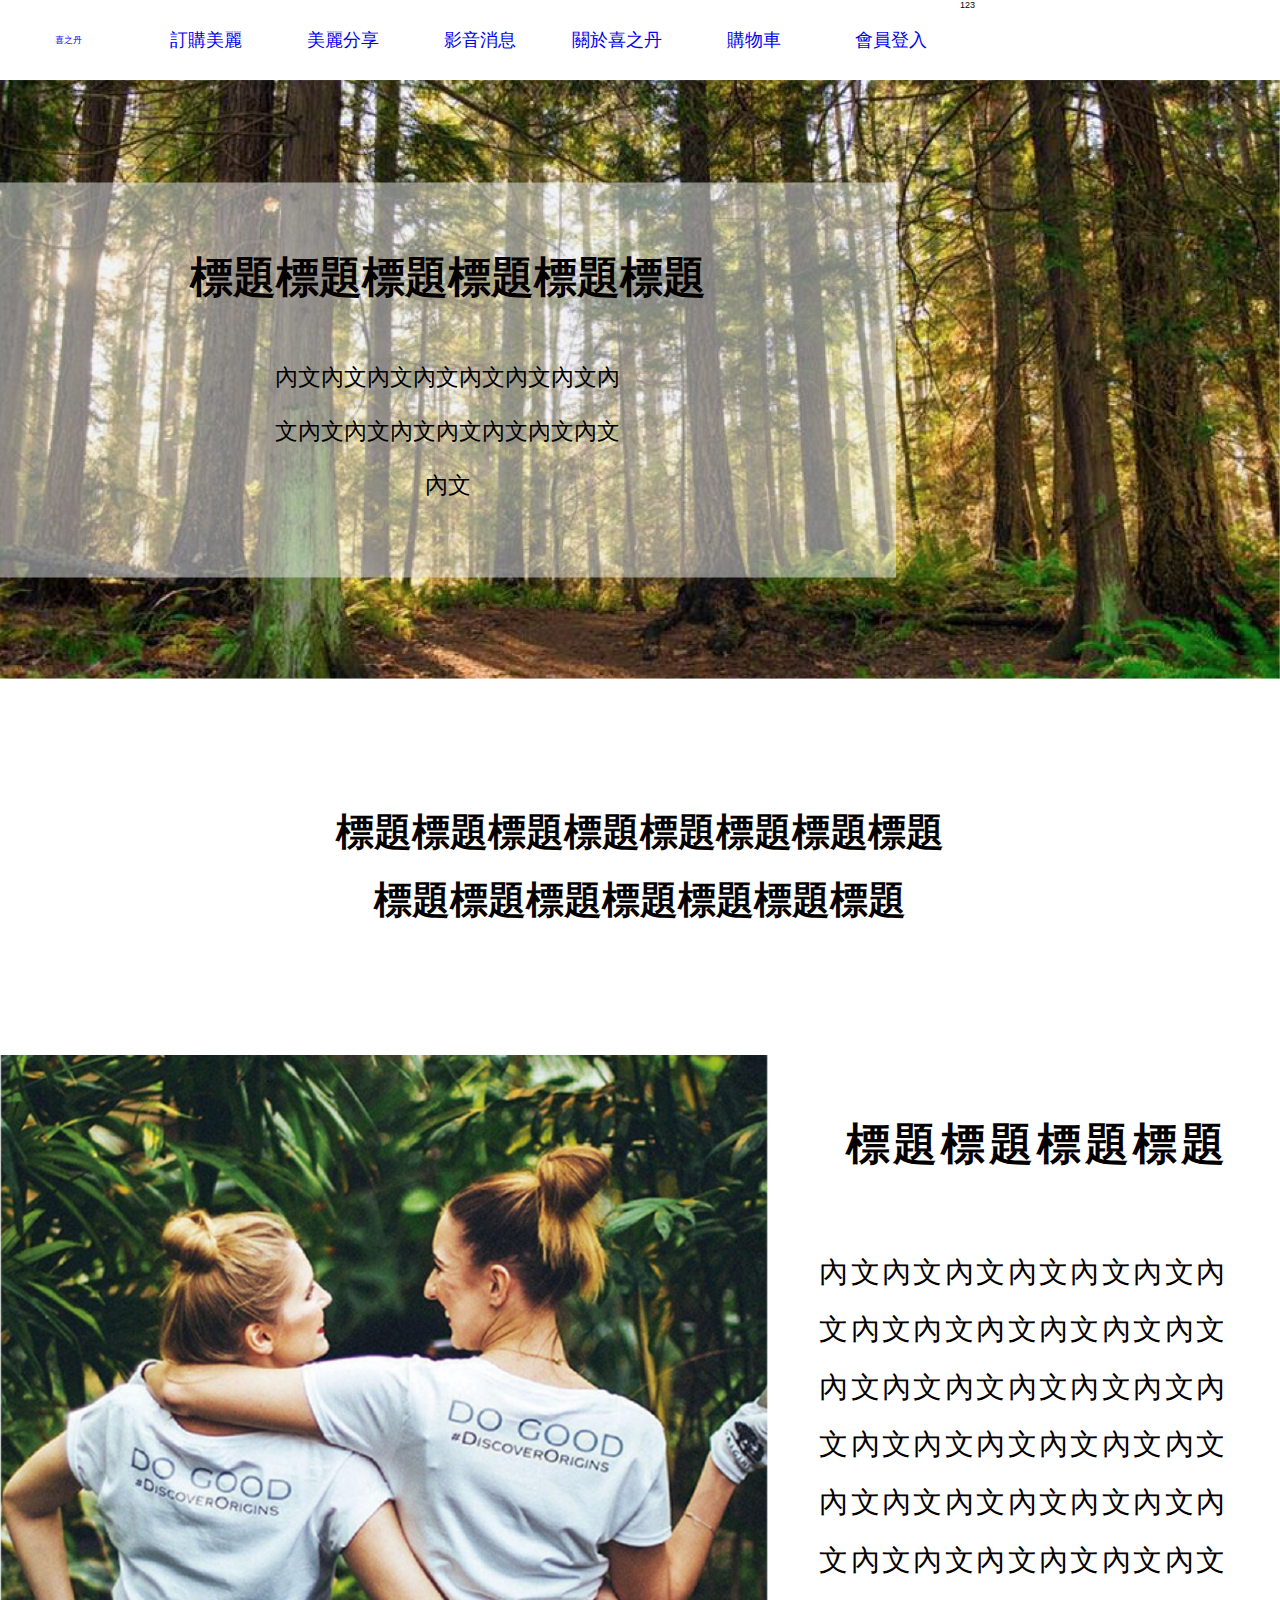
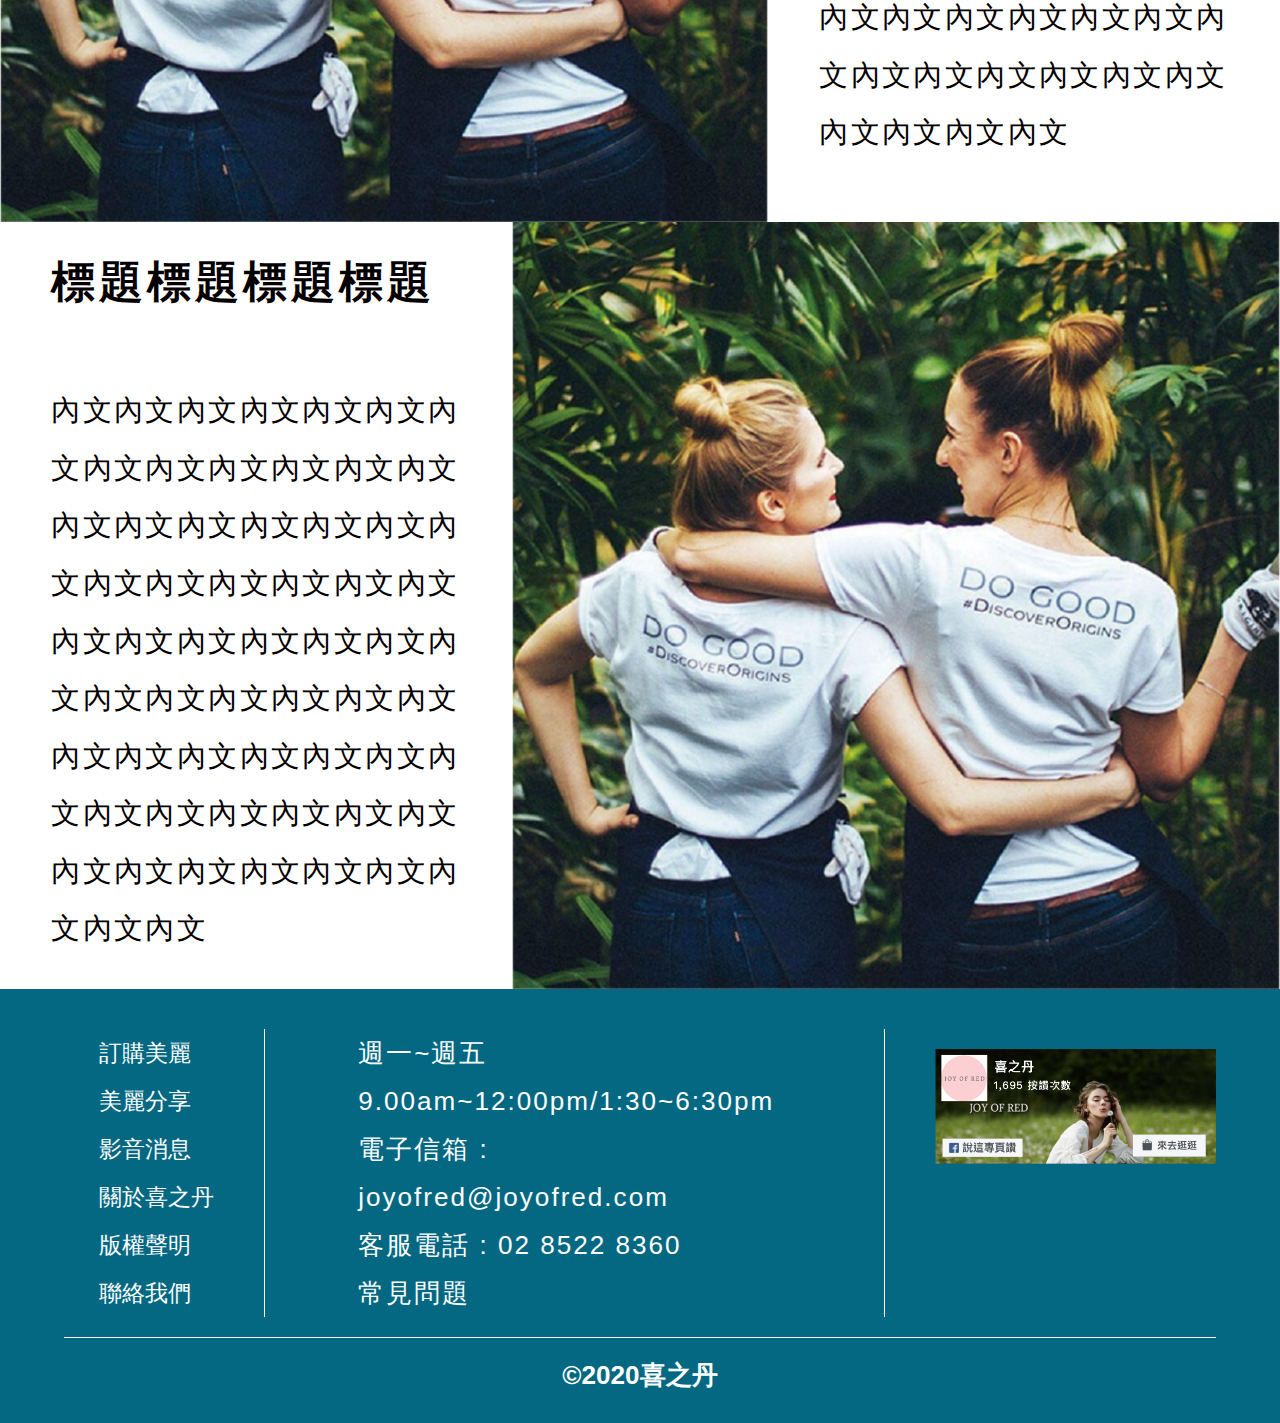
==== 桌機版/about.html @ 95850df7 "adjustAndRWD-v1" ====
<!DOCTYPE html>
<html lang="en">

<head>
  <meta charset="UTF-8">
  <meta
    name="viewport"
    content="width=device-width, initial-scale=1.0"
  >
  <title>Document</title>
  <link
    rel="stylesheet"
    href="./css/base.css"
  >
  <link
    rel="stylesheet"
    href="./css/global.css"
  >
  <link rel="stylesheet" href="./css/view/about.css">
  <style>

  </style>
</head>

<body>
  <!-- ----------------navBar----------------- -->
  <div class="nav-bar">
    <ul class="nav-bar-left">
      <li class="nav-bar-item"><a href="/index.html">喜之丹</a></li>
      <li class="nav-bar-item"><a href="/shop.html">訂購美麗</a></li>
      <li class="nav-bar-item"><a href="/share.html">美麗分享</a></li>
      <li class="nav-bar-item"><a href="/news.html">影音消息</a></li>
      <li class="nav-bar-item"><a href="/about.html">關於喜之丹</a></li>
      <li class="nav-bar-item"><a href="/cart.html">購物車</a></li>
      <li class="nav-bar-item"><a href="/member.html">會員登入</a></li>
    </ul>
    <div class="nav-bar-right">
      123
    </div>
  </div>
  <!-- -----------------------banner----------------- -->
  <div class="banner">
    <img src="img/關於喜之丹圖檔/圖檔1.png" alt="" class="pic">
    <div class="content">
      <h1>標題標題標題標題標題標題</h1>
      <p class="paragraph">內文內文內文內文內文內文內文內文內文內文內文內文內文內文內文內文</p>
    </div>
  </div>
  <!-- ------------------shortBanner------------------ -->
  <div class="short-banner">
    <div class="summary">
      <h1>標題標題標題標題標題標題標題標題</h1>
      <h1>標題標題標題標題標題標題標題</h1>
    </div>
  </div>

  <!-- ----------------------Section----------------------- -->
  <div class="section">
    <div class="pic">
      <img src="img/關於喜之丹圖檔/圖檔.png">
    </div>
    <div class="content">
      <div class="main">
        <h1>標題標題標題標題</h1>
        <p>內文內文內文內文內文內文內文內文內文內文內文內文內文內文內文內文內文內文內文內文內文內文內文內文內文內文內文內文內文內文內文內文內文內文內文內文內文內文內文內文內文內文內文內文內文內文內文內文內文內文內文內文內文內文內文內文</p>
      </div>
    </div>
  </div>
  <div class="section">
    <div class="pic">
      <img src="img/關於喜之丹圖檔/圖檔.png">
    </div>
    <div class="content">
      <div class="main">
        <h1>標題標題標題標題</h1>
        <p>內文內文內文內文內文內文內文內文內文內文內文內文內文內文內文內文內文內文內文內文內文內文內文內文內文內文內文內文內文內文內文內文內文內文內文內文內文內文內文內文內文內文內文內文內文內文內文內文內文內文內文內文內文內文內文內文內文內文內文內文內文</p>
      </div>
    </div>
  </div>
  <!-- ----------------footer----------------- -->
  <footer class="footer">
    <div class="main-content">
      <ul class="section-1">
        <li>訂購美麗</li>
        <li>美麗分享</li>
        <li>影音消息</li>
        <li>關於喜之丹</li>
        <li>版權聲明</li>
        <li>聯絡我們</li>
      </ul>
      <div class="section-2">
        <p>週一~週五</p>
        <p>9.00am~12:00pm/1:30~6:30pm</p>
        <p>電子信箱 : joyofred@joyofred.com</p>
        <p>客服電話 : 02 8522 8360</p>
        <p>常見問題</p>
      </div>
      <div class="section-3">
        <div class="footer-img">
          <img src="img/首頁圖/首頁圖7.png">
        </div>
      </div>
    </div>
    <div>
      <h1 class="copy-right">&copy;2020喜之丹</h1>
    </div>
  </footer>
</body>

</html>
---- 桌機版/css/base.css ----
@import "./normalize.css";

* {
  margin: 0;
  padding: 0;
  box-sizing: border-box;
}

body {
  font-family: "PingFangTC;","Helvetica Neue", Helvetica, "PingFang SC", "Hiragino Sans GB", "Microsoft YaHei", Arial, sans-serif;
}

a {
  text-decoration: none;
}
h1, h2, h3 {
  margin: 0;
  padding: 0;
}
h1 {
}
ul {
  list-style: none;
}
button {
  outline: none;
}
button:hover {
  cursor: pointer;
}
/* .clear-fix {
  zoom: 1;
} */
---- 桌機版/css/global.css ----
.nav-bar {
  display: flex;
  align-content: center;

  text-align: center;
  height: 80px;
}

.nav-bar-left {
  display: flex;
  align-content: center;

  text-align: center;

  flex: 3;

}

.nav-bar-item {
  flex: 1;

  /* font-size: 1.5rem; */
  font-weight: 500;

  line-height: 40px;

  padding: 20px 0;

}
.nav-bar-item a {
  /* font-size: 2.3rem; */
}
.nav-bar-item+.nav-bar-item {
  font-size: 18px;

}

.nav-bar-item:hover {
  cursor: pointer;
}

.nav-bar-right {
  flex: 1;

  display: flex;
}
/* -------------------swiper-------------------- */
.swiper {
  display: flex;
  justify-content: center;

}

.swiper .left-icon {
  width: 40px;

  display: flex;
  align-items: center;
}

.swiper .left-icon img {
  width: 100%;
}

.swiper .right-icon {
  width: 40px;

  display: flex;
  align-items: center;
}

.swiper .right-icon img {
  width: 100%;
}





/* ----------------footer---------------- */
.footer {
  background-color: #046882;
  color: #fff;
  font-weight: 500;
  font-stretch: normal;
  font-style: normal;
}
.footer .main-content {
  width: 90%;
  margin: 0 auto;

  padding: 40px 0 20px 0;
  border-bottom: 1px solid white;

  display: flex;
  /* flex-direction: ; */
}

.footer .section-1 {
  width: 280px;
  border-right: 1px solid #fff;

  display: flex;
  flex-direction: column;

  /* align-content: space-between; */
  justify-content: space-around;

  padding: 0 1% 0 3%;
  /* text-align: center; */
  font-size: 2.5rem;
}
.footer .section-1 li {

  /* margin: 27px 0 27px 25px; */
}

.footer .section-2 {
  width: 620px;
  border-right: 1px solid #fff;
  align-content: center;

  display: flex;
  flex-direction: column;
  /* justify-content: center; */
  /* align-items: center; */
  padding: 0 125px 0 93px;
  line-height: 48px;
  letter-spacing: 2px;
}
.footer .section-2 p {
  /* margin: 0 auto; */
  margin-right: auto;
}
.footer .section-3 {
  width: 500px;
  margin-left: auto;
  display: flex;
  /* justify-content: right; */
  flex-direction: column;
  align-items: flex-end;

}
.footer-img {
  width: 85%;

  /* margin-left: auto; */
  margin-top: 20px;
}
.footer-img img {
  width: 100%;
}
.footer .copy-right {
  text-align: center;

  padding: 20px 0 30px 0;

  color: #fff;

  font-size: 2.9rem;
}
---- 桌機版/css/view/about.css ----
html {
  font-size: 10px;
}

h1 {
  font-size: 4.8rem;
}

p {
  font-size: 2.9rem;
}
/* banner--------------------------------- */
.banner {
  position: relative;
}

.banner .pic {
  width: 100%;
  vertical-align: middle;
}

.banner .content {
  position: absolute;
  bottom: 50%;
  left: 0;
  transform: translateY(50%);

  width: 70%;

  display: flex;
  flex-direction: column;
  justify-content: center;
  align-content: center;

  text-align: center;

  background-color: rgba(236, 240, 241, 0.5);

  padding: 65px 0;

}
.banner h1 {
  color: #040000;

  margin-bottom: 44px;
}
.banner .paragraph {
  width: 40%;
  margin: 0 auto;

  font-size: 2.5rem;
  line-height: 54px;
  font-weight: normal;
}

/* -----shortBanner */
.short-banner .summary {
  padding: 120px 0;
}
.short-banner h1 {
  text-align: center;
  font-size: 4.2rem ;
  line-height: 1.79;
  color: #040000;
}

/* -----------Section--------- */
.section {
  display: flex;
}
/* --------------sectionImg----------- */
.section .pic {
  width: 60%;
  /* order: 2; */
}

.section .pic img {
  width: 100%;
  vertical-align: middle;
}

.section .content {
  flex: 1;

  display: flex;
}

.section .main {
  width: 80%;
  margin: 0 auto;

  display: flex;
  flex-direction: column;
  justify-content: center;
  /* align-content: flex-start; */
  /* text-align: right; */
}
.section .main h1 {
  font-size: 4.9rem;
  letter-spacing: 3.9px;
  font-weight: 600;
  color: #040000;
}
.section .main p {
  font-size: 3.2rem;
  letter-spacing: 2.4px;
  font-weight: normal;
  line-height: 2;
  color: #040000;

  margin-top: 70px;
}
.section:nth-child(2n+1) .pic {
  order: 2;
}

.section:nth-child(2n) .content h1 {
  text-align: right;
}


@media screen and (max-width: 1350px) {
  html {
    font-size: 9px;
  }
}



@media screen and (max-width: 1200px) {
  html {
    font-size: 8px;
  }
  .banner .content {
    padding: 15px 0;
  }
  .banner h1 {
    margin-bottom: 20px;
  }

}

@media screen and (max-width: 960px) {

  /* padding: 10px; */
  html {
    font-size: 7px;
  }
  .banner .paragraph {
    line-height: 30px;
  }
}
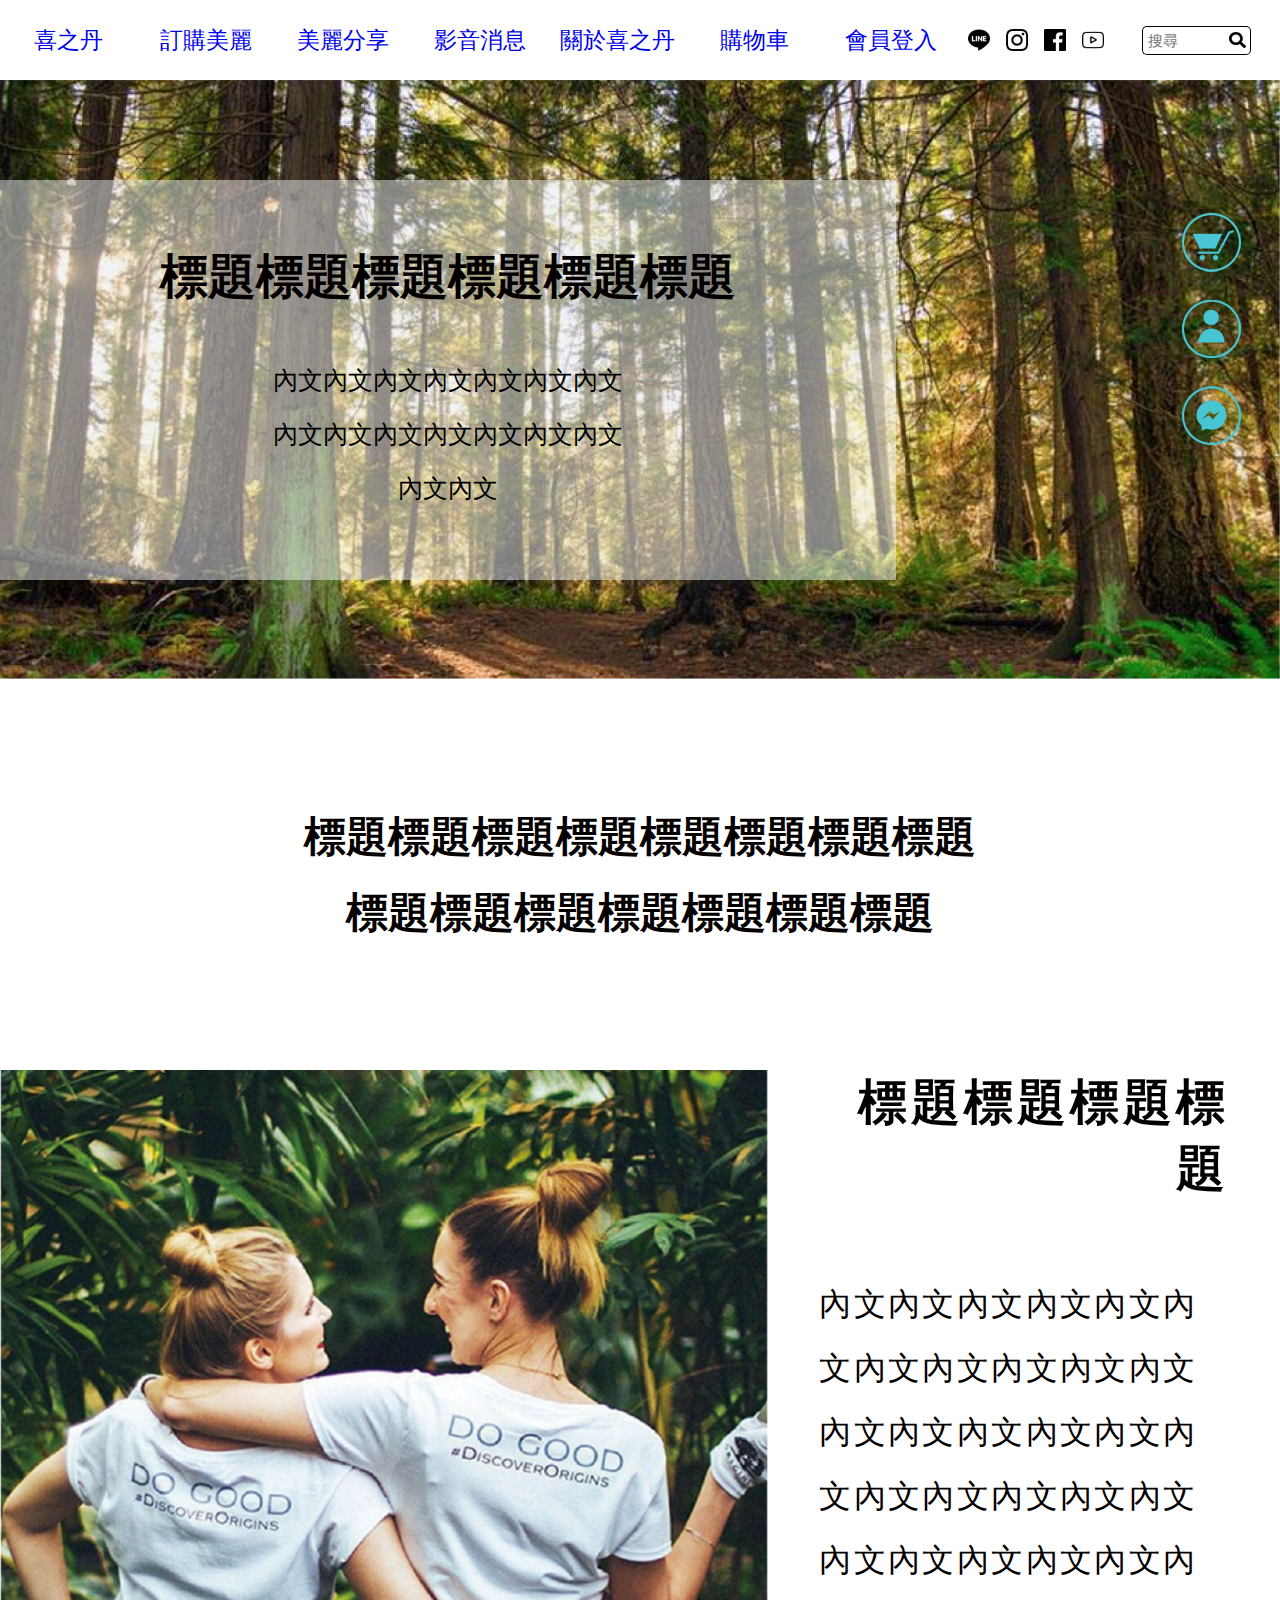
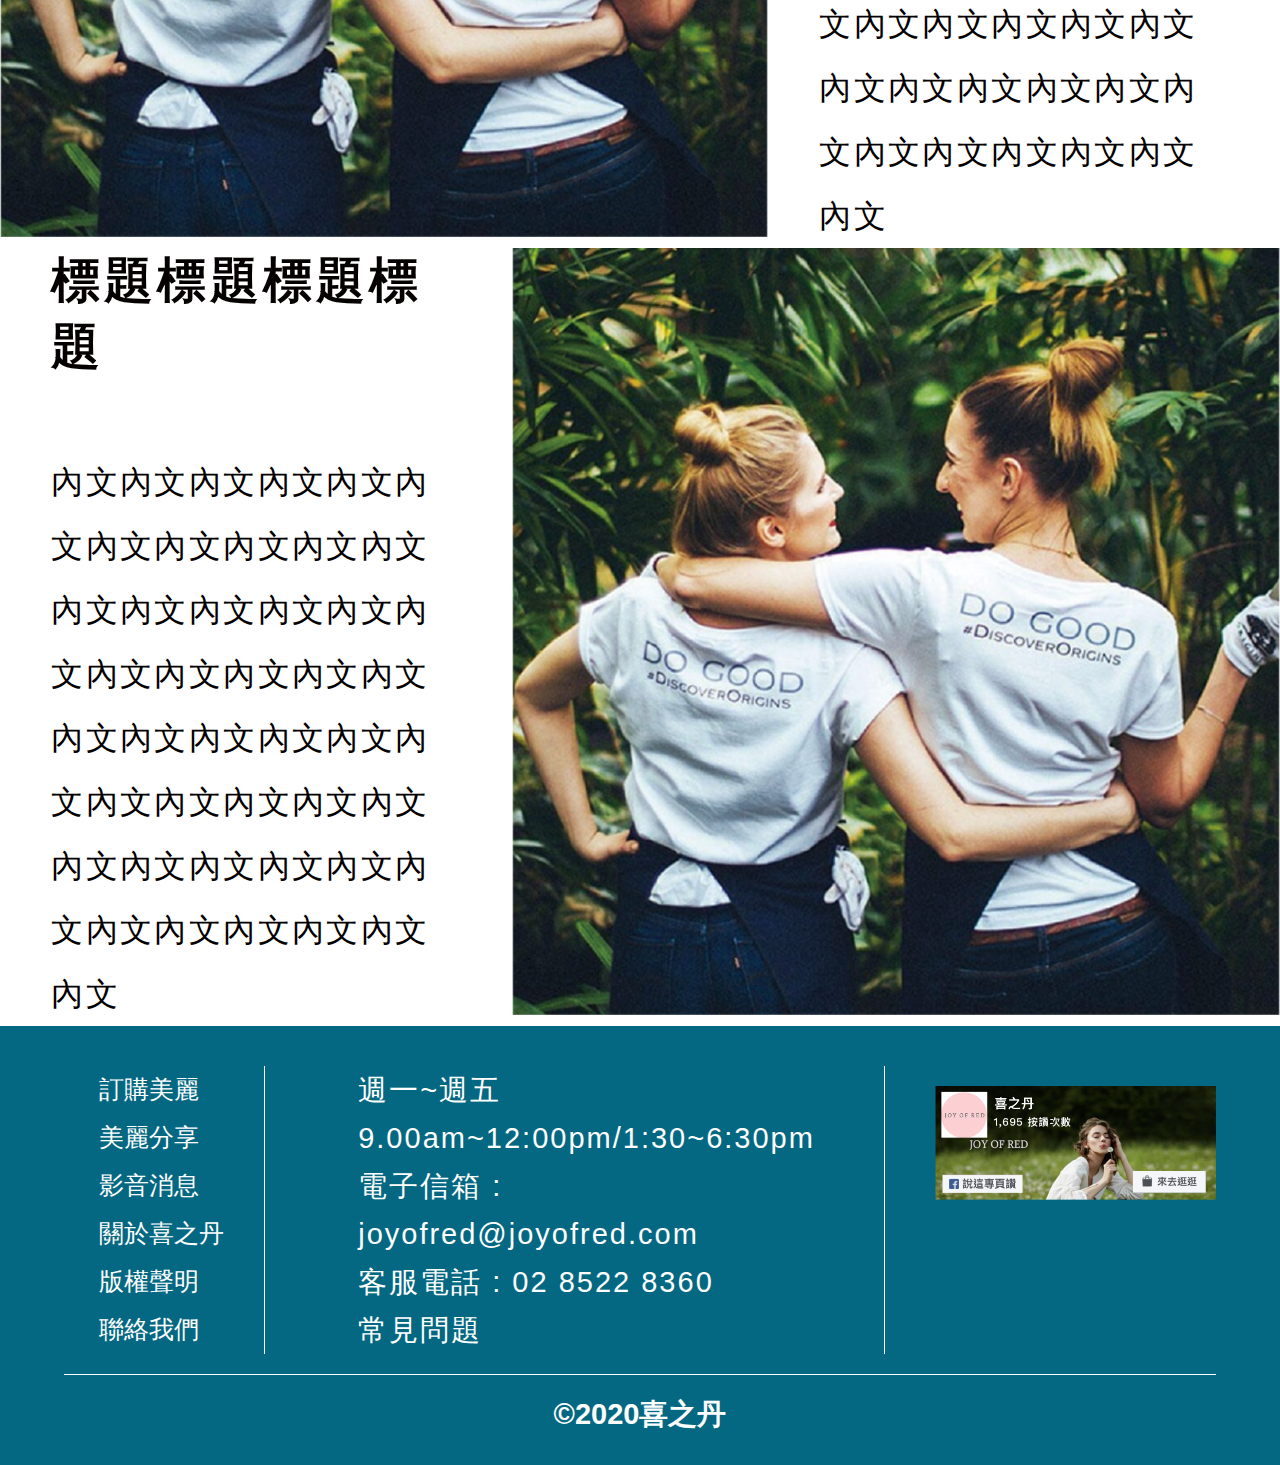
==== commit 1cb863b6: "RWD768-v1" ====
--- a/桌機版/about.html
+++ b/桌機版/about.html
@@ -25,19 +25,56 @@
 <body>
   <!-- ----------------navBar----------------- -->
   <div class="nav-bar">
+    <div class="nav-bar-sm">
+      <label for="storage-icon" class="storage-container">
+        <img src="./img/icon/手機版 漢堡.png" alt="">
+      </label>
+        <input type="checkbox" id="storage-icon">
+      <div class="brand">
+        <img src="https://fakeimg.pl/100x50/">
+      </div>
+      <div class="nav-sm-slot"></div>
+    </div>
+    
     <ul class="nav-bar-left">
-      <li class="nav-bar-item"><a href="/index.html">喜之丹</a></li>
-      <li class="nav-bar-item"><a href="/shop.html">訂購美麗</a></li>
-      <li class="nav-bar-item"><a href="/share.html">美麗分享</a></li>
-      <li class="nav-bar-item"><a href="/news.html">影音消息</a></li>
-      <li class="nav-bar-item"><a href="/about.html">關於喜之丹</a></li>
-      <li class="nav-bar-item"><a href="/cart.html">購物車</a></li>
-      <li class="nav-bar-item"><a href="/member.html">會員登入</a></li>
+      <li class="nav-bar-item"><a href="./index.html">喜之丹</a></li>
+      <li class="nav-bar-item"><a href="./shop.html">訂購美麗</a></li>
+      <li class="nav-bar-item"><a href="./share.html">美麗分享</a></li>
+      <li class="nav-bar-item"><a href="./news.html">影音消息</a></li>
+      <li class="nav-bar-item"><a href="./about.html">關於喜之丹</a></li>
+      <li class="nav-bar-item"><a href="./cart.html">購物車</a></li>
+      <li class="nav-bar-item"><a href="./member.html">會員登入</a></li>
     </ul>
     <div class="nav-bar-right">
-      123
+      <div class="icon-area">
+        <a href="">
+          <img src="./img/icon/network (1).png" alt="" class="icon">
+        </a>
+        <a href="">
+          <img src="./img/icon/instagram.png" alt="" class="icon">
+        </a>
+        <a href="">
+          <img src="./img/icon/facebook-app-logo.png" alt="" class="icon">
+        </a>
+        <a href="">
+          <img src="./img/icon/youtube.png" alt="" class="icon">
+        </a>
+      </div>
+      <div class="search">
+        <input type="text" placeholder="搜尋" class="search-item">
+        <button class="search-icon">
+          <img src="./img/icon/search.svg" alt="">
+        </button>
+      </div>
     </div>
   </div>
+  <!-- --------------------small nav--------------------- -->
+  <div class="small-nav">
+    <a href=""><img src="img/手機版圖/手機版 購物車icon.png" alt=""></a>
+    <a href=""><img src="img/手機版圖/手機版icon會員專區.png" alt=""></a>
+    <a href=""><img src="img/手機版圖/手機版icon訊息.png" alt=""></a>
+  </div>
+
   <!-- -----------------------banner----------------- -->
   <div class="banner">
     <img src="img/關於喜之丹圖檔/圖檔1.png" alt="" class="pic">
@@ -61,8 +98,8 @@
     </div>
     <div class="content">
       <div class="main">
-        <h1>標題標題標題標題</h1>
-        <p>內文內文內文內文內文內文內文內文內文內文內文內文內文內文內文內文內文內文內文內文內文內文內文內文內文內文內文內文內文內文內文內文內文內文內文內文內文內文內文內文內文內文內文內文內文內文內文內文內文內文內文內文內文內文內文內文</p>
+        <h1 class="title">標題標題標題標題</h1>
+        <p>內文內文內文內文內文內文內文內文內文內文內文內文內文內文內文內文內文內文內文內文內文內文內文內文內文內文內文內文內文內文內文內文內文內文內文內文內文內文內文內文內文內文內文內文內文</p>
       </div>
     </div>
   </div>
@@ -72,11 +109,12 @@
     </div>
     <div class="content">
       <div class="main">
-        <h1>標題標題標題標題</h1>
-        <p>內文內文內文內文內文內文內文內文內文內文內文內文內文內文內文內文內文內文內文內文內文內文內文內文內文內文內文內文內文內文內文內文內文內文內文內文內文內文內文內文內文內文內文內文內文內文內文內文內文內文內文內文內文內文內文內文內文內文內文內文內文</p>
+        <h1 class="title">標題標題標題標題</h1>
+        <p>內文內文內文內文內文內文內文內文內文內文內文內文內文內文內文內文內文內文內文內文內文內文內文內文內文內文內文內文內文內文內文內文內文內文內文內文內文內文內文內文內文內文內文內文內文</p>
       </div>
     </div>
   </div>
+  
   <!-- ----------------footer----------------- -->
   <footer class="footer">
     <div class="main-content">
--- a/桌機版/css/global.css
+++ b/桌機版/css/global.css
@@ -5,6 +5,11 @@
   text-align: center;
   height: 80px;
 }
+/* ------------收合按鈕------------- */
+.nav-bar-sm {
+  display: none;
+}
+
 
 .nav-bar-left {
   display: flex;
@@ -28,10 +33,10 @@
 
 }
 .nav-bar-item a {
-  /* font-size: 2.3rem; */
+  font-size: 23px;
 }
 .nav-bar-item+.nav-bar-item {
-  font-size: 18px;
+  font-size: 20px;
 
 }
 
@@ -43,6 +48,64 @@
   flex: 1;
 
   display: flex;
+  align-items: center;
+}
+.nav-bar-right .icon-area {
+  display: flex;
+  height: 22px;
+}
+.nav-bar-right .icon-area a{
+  display: block;
+  height: 100%;
+  padding: 0 8px;
+}
+.nav-bar-right .icon{
+  height: 100%;
+}
+.nav-bar-right .search {
+  width: 80%;
+  display: flex;
+  justify-content: center;
+  
+}
+.nav-bar-right .search-item {
+  width: 50%;
+  border: 1.5px solid black;
+  border-right: none;
+  border-radius: 5px 0 0 5px;
+  padding: 5px;
+
+  font-size: 15px;
+  font-weight: 500;
+  color: black;
+}
+.nav-bar-right .search-icon {
+  width: 25px;
+  border: 1.5px solid black;
+  border-left: none;
+  border-radius: 0 5px 5px 0;
+  /* display: flex; */
+  background-color: #fff;
+}
+.nav-bar-right .search-icon img{
+  vertical-align: middle;
+  margin: auto;
+  width: 70%;
+}
+
+/* -------------------small-nav-------------------- */
+.small-nav {
+  display: flex;
+  flex-direction: column;
+  position: fixed;
+  top: 200px;
+  right: 39px;
+
+  z-index: 100;
+}
+
+.small-nav a{
+  margin: 13px 0;
 }
 /* -------------------swiper-------------------- */
 .swiper {
@@ -94,6 +157,7 @@
 
   display: flex;
   /* flex-direction: ; */
+  
 }
 
 .footer .section-1 {
@@ -109,6 +173,8 @@
   padding: 0 1% 0 3%;
   /* text-align: center; */
   font-size: 2.5rem;
+
+  flex-grow: 1;
 }
 .footer .section-1 li {
 
@@ -127,6 +193,8 @@
   padding: 0 125px 0 93px;
   line-height: 48px;
   letter-spacing: 2px;
+
+  flex-grow: 1;
 }
 .footer .section-2 p {
   /* margin: 0 auto; */
@@ -140,6 +208,7 @@
   flex-direction: column;
   align-items: flex-end;
 
+  flex-grow: 1;
 }
 .footer-img {
   width: 85%;
@@ -158,4 +227,117 @@
   color: #fff;
 
   font-size: 2.9rem;
+}
+
+
+@media screen and (max-width: 1200px) {
+  .nav-bar-item a {
+    font-size: 20px;
+  }
+  .footer .main-content {
+    flex-wrap: wrap;
+  }
+  .footer .main-content .section-1{
+    width: 40%;
+    padding: 0;
+    text-align: center;
+    border-left: 1px solid #fff;
+  }
+  .footer .main-content .section-2{
+    width: 60%;
+    padding: 0 40px;
+  }
+  .footer .main-content .section-3{
+    width: 60%;
+    margin: 0 auto;
+    justify-content: center;
+    flex-direction: column;
+    align-items: center;
+  }
+  .footer-img {
+    width: 50%;
+  }
+}
+@media screen and (max-width: 960px) {
+  .nav-bar-item a {
+    font-size: 16px;
+  }
+  .nav-bar-right .search-item {
+    display: none;
+  }
+  .nav-bar-right .search-icon {
+    border: none;
+  }
+}
+@media screen and (max-width: 770px) {
+  .nav-bar-sm {
+    width: 100%;
+    display: flex;
+  }
+  #storage-icon {
+    display: none;
+  }
+  .storage-container {
+    flex: 1;
+    margin: auto;
+  } 
+  .brand {
+    flex: 3;
+  }
+  .brand img {
+    width: 150px;
+    display: block;
+    margin: auto;
+    margin-top: 2.5px;
+  }
+  .nav-sm-slot {
+    flex: 1;
+  }
+  .nav-bar-left , .nav-bar-right {
+    display: none;
+  }
+  /* ---------small-nav-------------- */
+  .small-nav {
+    top: 200px;
+    right: 50px;
+    max-width: 4%;
+  }
+  .footer .section-1 li {
+    /* margin: 27px 0 27px 25px; */
+    font-size: 27px;
+    padding: 27px 0;
+  }
+  .footer .main-content .section-1 {
+    width: 100%;
+    border: none;
+    align-items: center;
+    padding: 70px 0 50px 0;
+    border-bottom: 4px solid #fff;
+  }
+  .footer .main-content {
+    border-bottom: 4px solid #fff;
+  }
+
+  .footer .main-content .section-2 {
+    width: 100%;
+    border: none;
+    align-items: center;
+    margin: 79px 0 40px 0;
+  }
+  .footer .section-2 p{
+    margin: 0;
+    font-size: 22px;
+    font-weight: 300;
+    line-height: 38px;
+  }
+  .footer-img {
+    width: 80%;
+    margin-bottom: 88px;
+  }
+  .footer .copy-right {
+    font-size: 20px;
+    font-weight: 500;
+    
+    padding: 66px 0;
+  }
 }--- a/桌機版/css/view/about.css
+++ b/桌機版/css/view/about.css
@@ -110,22 +110,13 @@
 
   margin-top: 70px;
 }
-.section:nth-child(2n+1) .pic {
+.section:nth-child(2n) .pic {
   order: 2;
 }
 
-.section:nth-child(2n) .content h1 {
+.section:nth-child(2n+1) .content h1 {
   text-align: right;
 }
-
-
-@media screen and (max-width: 1350px) {
-  html {
-    font-size: 9px;
-  }
-}
-
-
 
 @media screen and (max-width: 1200px) {
   html {
@@ -137,7 +128,13 @@
   .banner h1 {
     margin-bottom: 20px;
   }
-
+  .section .main {
+    width: 90%;
+  }
+  .section .main p {
+    line-height: 1.75;
+    margin-top: 35px;
+  }
 }
 
 @media screen and (max-width: 960px) {
@@ -149,4 +146,37 @@
   .banner .paragraph {
     line-height: 30px;
   }
+}
+@media screen and (max-width: 770px) {
+
+  /* padding: 10px; */
+  html {
+    font-size: 6px;
+  }
+  .banner .paragraph {
+    font-size: 3rem;
+    width: 60%;
+  }
+  /* --------------section----------- */
+  .section {
+    flex-wrap: wrap;
+  }
+  .section .pic {
+    width: 100%;
+  }
+  .section:nth-child(2n) .pic {
+    order: 0;
+  }
+
+  .section .content {
+    margin: 90px 0;
+  }
+  .section .main .title {
+    width: 80%;
+    margin: 0 auto;
+  }
+  .section .main p {
+    width: 80%;
+    margin: 70px auto 0;
+  }
 }